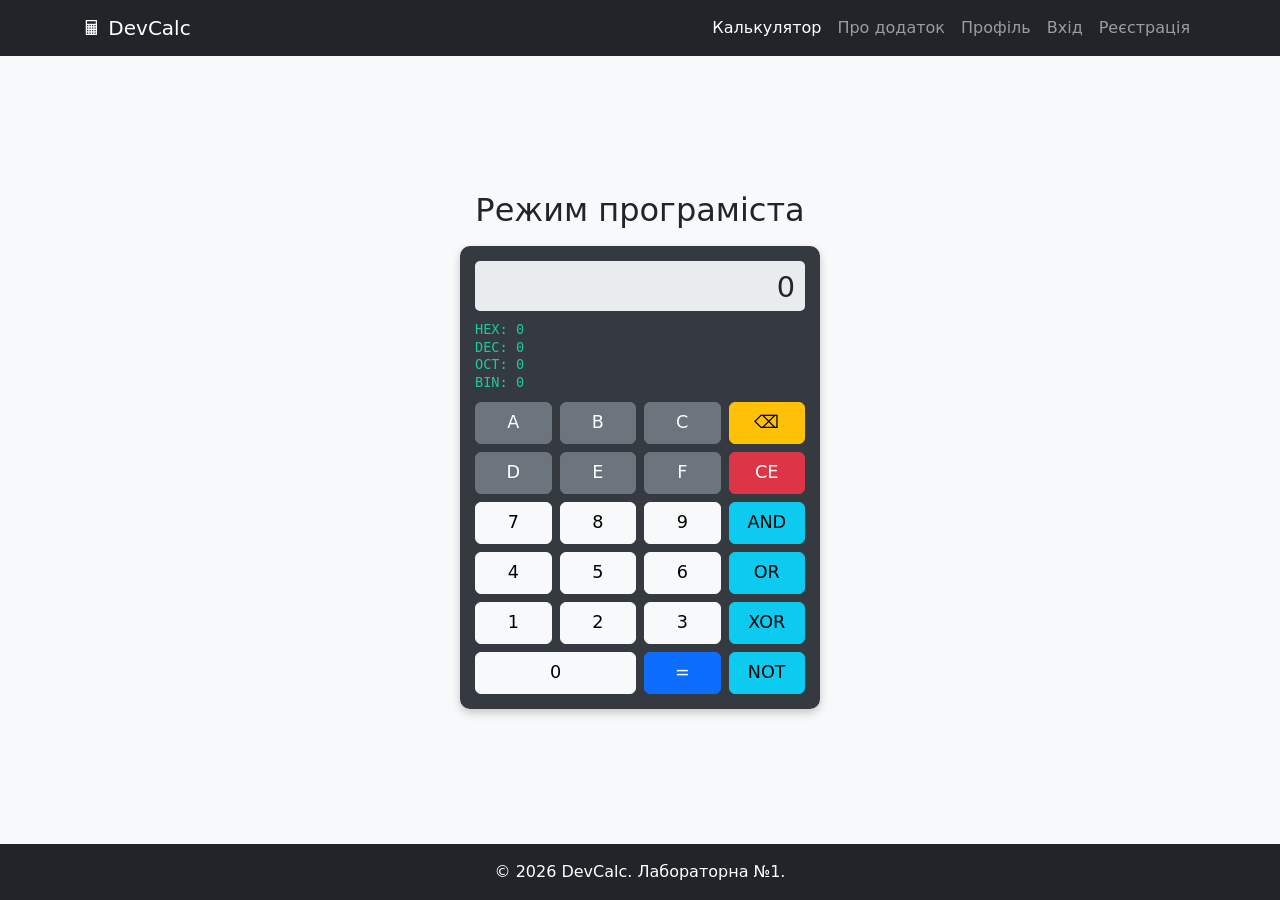
==== index.html @ db376596 "Start code for lab1" ====
<!DOCTYPE html>
<html lang="uk">
<head>
    <meta charset="UTF-8">
    <meta name="viewport" content="width=device-width, initial-scale=1.0">
    <title>DevCalc - Калькулятор</title>
    <link href="https://cdn.jsdelivr.net/npm/bootstrap@5.3.0/dist/css/bootstrap.min.css" rel="stylesheet">
    <link rel="stylesheet" href="style.css">
</head>
<body class="d-flex flex-column min-vh-100">
    <nav class="navbar navbar-expand-lg navbar-dark bg-dark">
        <div class="container">
            <a class="navbar-brand" href="index.html">🖩 DevCalc</a>
            <button class="navbar-toggler" type="button" data-bs-toggle="collapse" data-bs-target="#navbarNav">
                <span class="navbar-toggler-icon"></span>
            </button>
            <div class="collapse navbar-collapse" id="navbarNav">
                <ul class="navbar-nav ms-auto">
                    <li class="nav-item"><a class="nav-link active" href="index.html">Калькулятор</a></li>
                    <li class="nav-item"><a class="nav-link" href="about.html">Про додаток</a></li>
                    <li class="nav-item"><a class="nav-link" href="profile.html">Профіль</a></li>
                    <li class="nav-item"><a class="nav-link" href="login.html">Вхід</a></li>
                    <li class="nav-item"><a class="nav-link" href="register.html">Реєстрація</a></li>
                </ul>
            </div>
        </div>
    </nav>

    <main class="container my-3 flex-grow-1 d-flex flex-column justify-content-center">
        <h2 class="text-center mb-3">Режим програміста</h2>
        <div class="calc-container">
            <div class="calc-display">0</div>
            <div class="hex-bin-panel">
                HEX: 0<br>DEC: 0<br>OCT: 0<br>BIN: 0
            </div>
            <div class="row g-2">
                <div class="col-3"><button class="btn btn-secondary calc-btn">A</button></div>
                <div class="col-3"><button class="btn btn-secondary calc-btn">B</button></div>
                <div class="col-3"><button class="btn btn-secondary calc-btn">C</button></div>
                <div class="col-3"><button class="btn btn-warning calc-btn">⌫</button></div>
                
                <div class="col-3"><button class="btn btn-secondary calc-btn">D</button></div>
                <div class="col-3"><button class="btn btn-secondary calc-btn">E</button></div>
                <div class="col-3"><button class="btn btn-secondary calc-btn">F</button></div>
                <div class="col-3"><button class="btn btn-danger calc-btn">CE</button></div>
                
                <div class="col-3"><button class="btn btn-light calc-btn">7</button></div>
                <div class="col-3"><button class="btn btn-light calc-btn">8</button></div>
                <div class="col-3"><button class="btn btn-light calc-btn">9</button></div>
                <div class="col-3"><button class="btn btn-info calc-btn">AND</button></div>
                
                <div class="col-3"><button class="btn btn-light calc-btn">4</button></div>
                <div class="col-3"><button class="btn btn-light calc-btn">5</button></div>
                <div class="col-3"><button class="btn btn-light calc-btn">6</button></div>
                <div class="col-3"><button class="btn btn-info calc-btn">OR</button></div>
                
                <div class="col-3"><button class="btn btn-light calc-btn">1</button></div>
                <div class="col-3"><button class="btn btn-light calc-btn">2</button></div>
                <div class="col-3"><button class="btn btn-light calc-btn">3</button></div>
                <div class="col-3"><button class="btn btn-info calc-btn">XOR</button></div>

                <div class="col-6"><button class="btn btn-light calc-btn">0</button></div>
                <div class="col-3"><button class="btn btn-primary calc-btn">=</button></div>
                <div class="col-3"><button class="btn btn-info calc-btn">NOT</button></div>
            </div>
        </div>
    </main>

    <footer class="bg-dark text-white text-center py-3 mt-auto">
        <div class="container"><p class="mb-0">© 2026 DevCalc. Лабораторна №1.</p></div>
    </footer>
    <script src="https://cdn.jsdelivr.net/npm/bootstrap@5.3.0/dist/js/bootstrap.bundle.min.js"></script>
</body>
</html>
---- style.css ----
body { background-color: #f8f9fa; }
.calc-container { max-width: 360px; margin: 0 auto; background: #343a40; padding: 15px; border-radius: 10px; box-shadow: 0 4px 10px rgba(0,0,0,0.2); }
.calc-display { background: #e9ecef; height: 50px; font-size: 1.8rem; text-align: right; padding: 5px 10px; border-radius: 5px; margin-bottom: 10px; overflow: hidden; }
.calc-btn { width: 100%; height: 42px; font-size: 1.1rem; margin-bottom: 0; padding: 0; }
.hex-bin-panel { color: #20c997; font-family: monospace; font-size: 0.85rem; text-align: left; margin-bottom: 10px; line-height: 1.3; }
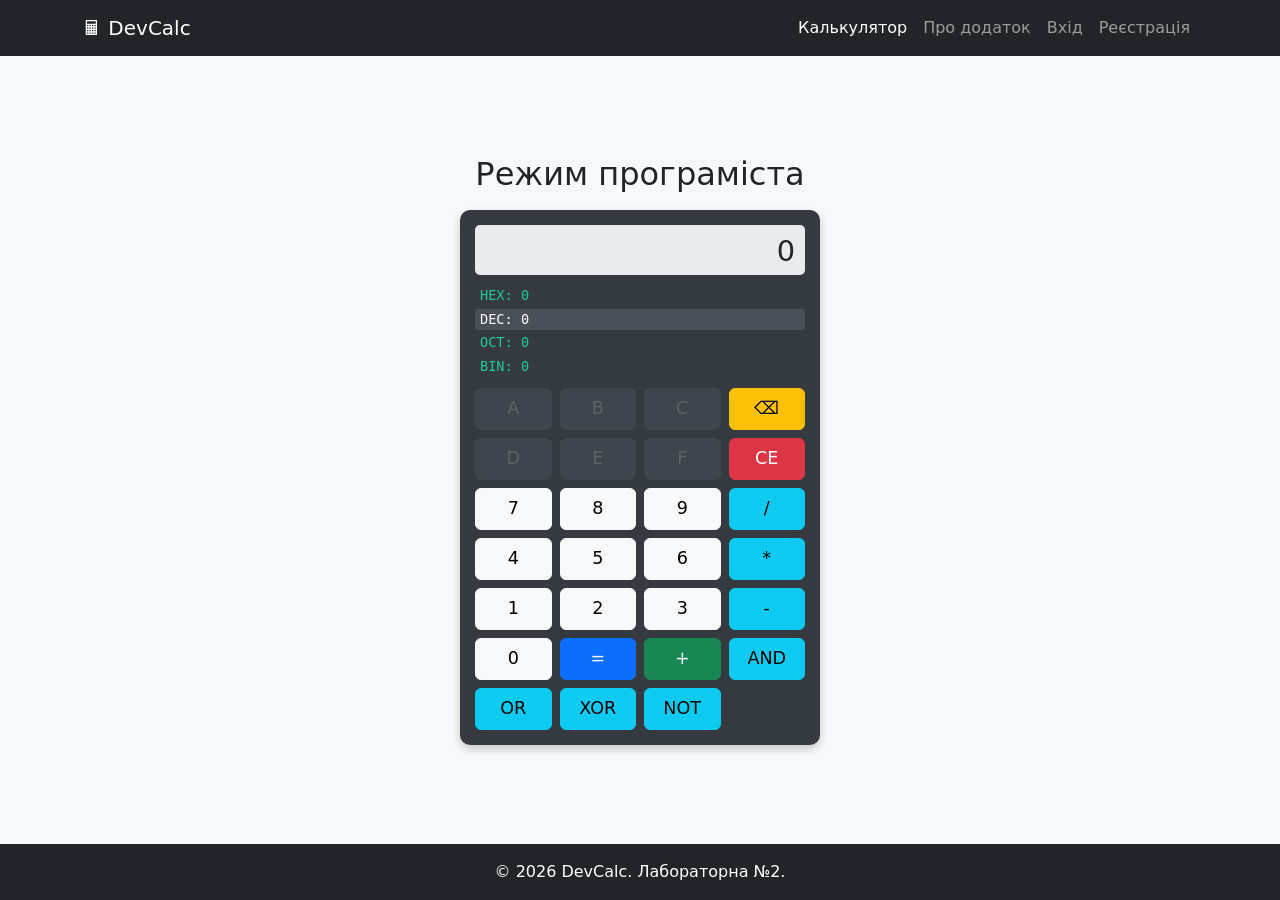
==== commit c704f785: "modified code for lab2 and readme" ====
--- a/index.html
+++ b/index.html
@@ -11,9 +11,7 @@
     <nav class="navbar navbar-expand-lg navbar-dark bg-dark">
         <div class="container">
             <a class="navbar-brand" href="index.html">🖩 DevCalc</a>
-            <button class="navbar-toggler" type="button" data-bs-toggle="collapse" data-bs-target="#navbarNav">
-                <span class="navbar-toggler-icon"></span>
-            </button>
+            <button class="navbar-toggler" type="button" data-bs-toggle="collapse" data-bs-target="#navbarNav"><span class="navbar-toggler-icon"></span></button>
             <div class="collapse navbar-collapse" id="navbarNav">
                 <ul class="navbar-nav ms-auto">
                     <li class="nav-item"><a class="nav-link active" href="index.html">Калькулятор</a></li>
@@ -31,7 +29,10 @@
         <div class="calc-container">
             <div class="calc-display">0</div>
             <div class="hex-bin-panel">
-                HEX: 0<br>DEC: 0<br>OCT: 0<br>BIN: 0
+                <div class="base-item" data-b="16">HEX: 0</div>
+                <div class="base-item base-active" data-b="10">DEC: 0</div>
+                <div class="base-item" data-b="8">OCT: 0</div>
+                <div class="base-item" data-b="2">BIN: 0</div>
             </div>
             <div class="row g-2">
                 <div class="col-3"><button class="btn btn-secondary calc-btn">A</button></div>
@@ -47,28 +48,37 @@
                 <div class="col-3"><button class="btn btn-light calc-btn">7</button></div>
                 <div class="col-3"><button class="btn btn-light calc-btn">8</button></div>
                 <div class="col-3"><button class="btn btn-light calc-btn">9</button></div>
-                <div class="col-3"><button class="btn btn-info calc-btn">AND</button></div>
+                <div class="col-3"><button class="btn btn-info calc-btn">/</button></div>
                 
                 <div class="col-3"><button class="btn btn-light calc-btn">4</button></div>
                 <div class="col-3"><button class="btn btn-light calc-btn">5</button></div>
                 <div class="col-3"><button class="btn btn-light calc-btn">6</button></div>
-                <div class="col-3"><button class="btn btn-info calc-btn">OR</button></div>
+                <div class="col-3"><button class="btn btn-info calc-btn">*</button></div>
                 
                 <div class="col-3"><button class="btn btn-light calc-btn">1</button></div>
                 <div class="col-3"><button class="btn btn-light calc-btn">2</button></div>
                 <div class="col-3"><button class="btn btn-light calc-btn">3</button></div>
+                <div class="col-3"><button class="btn btn-info calc-btn">-</button></div>
+
+                <div class="col-3"><button class="btn btn-light calc-btn">0</button></div>
+                <div class="col-3"><button class="btn btn-primary calc-btn">=</button></div>
+                <div class="col-3"><button class="btn btn-success calc-btn">+</button></div>
+                <div class="col-3"><button class="btn btn-info calc-btn">AND</button></div>
+
+                <div class="col-3"><button class="btn btn-info calc-btn">OR</button></div>
                 <div class="col-3"><button class="btn btn-info calc-btn">XOR</button></div>
-
-                <div class="col-6"><button class="btn btn-light calc-btn">0</button></div>
-                <div class="col-3"><button class="btn btn-primary calc-btn">=</button></div>
                 <div class="col-3"><button class="btn btn-info calc-btn">NOT</button></div>
             </div>
         </div>
     </main>
 
     <footer class="bg-dark text-white text-center py-3 mt-auto">
-        <div class="container"><p class="mb-0">© 2026 DevCalc. Лабораторна №1.</p></div>
+        <div class="container"><p class="mb-0">© 2026 DevCalc. Лабораторна №2.</p></div>
     </footer>
     <script src="https://cdn.jsdelivr.net/npm/bootstrap@5.3.0/dist/js/bootstrap.bundle.min.js"></script>
+   <script src="auth.js"></script>
+    <script src="model.js"></script>
+    <script src="view.js"></script>
+    <script src="controller.js"></script>
 </body>
 </html>
--- a/style.css
+++ b/style.css
@@ -2,4 +2,6 @@
 .calc-container { max-width: 360px; margin: 0 auto; background: #343a40; padding: 15px; border-radius: 10px; box-shadow: 0 4px 10px rgba(0,0,0,0.2); }
 .calc-display { background: #e9ecef; height: 50px; font-size: 1.8rem; text-align: right; padding: 5px 10px; border-radius: 5px; margin-bottom: 10px; overflow: hidden; }
 .calc-btn { width: 100%; height: 42px; font-size: 1.1rem; margin-bottom: 0; padding: 0; }
-.hex-bin-panel { color: #20c997; font-family: monospace; font-size: 0.85rem; text-align: left; margin-bottom: 10px; line-height: 1.3; }+.hex-bin-panel { color: #20c997; font-family: monospace; font-size: 0.85rem; text-align: left; margin-bottom: 10px; line-height: 1.3; cursor: pointer; }
+.base-item { padding: 2px 5px; border-radius: 3px; margin-bottom: 2px; }
+.base-active { background-color: #495057; color: #fff; }
